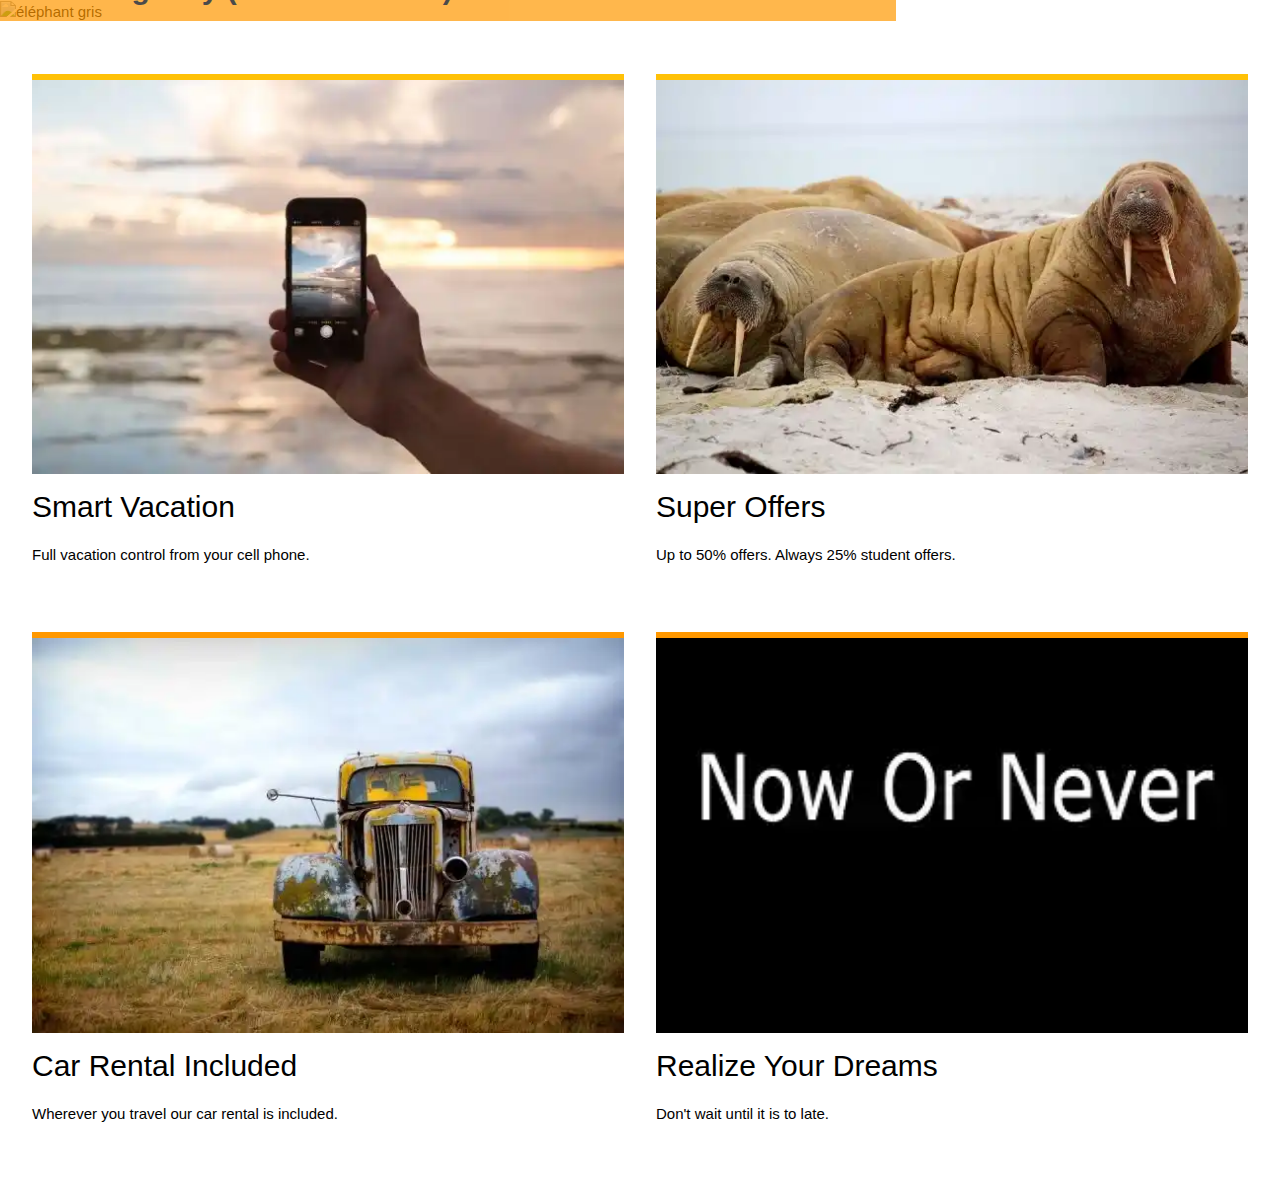
==== index.html @ ebbeaf3c "compression image wepb" ====
<!DOCTYPE html>
<html lang = "en">
<head>
<title>W3.CSS Template</title>
<meta charset="UTF-8">
<meta name="viewport" content="width=device-width, initial-scale=1">
<meta name="description" content ="The travel of your dream with out travel agency, It's now or never!">

<link rel="stylesheet" href="w3.css">
<link rel="stylesheet" href="media.css">
<link rel="stylesheet" href="standard.css">

<link rel="preload" href="img/main_HOME.jpg" as="image" type="image/jpg" />

</head>
<body>

<div class="w3-display-container" style="margin-bottom:50px">
  <img src="img/main_HOME.jpg" style="width:40%" alt="éléphant gris">
  <div class="w3-display-bottomleft w3-container w3-amber w3-hover-orange w3-hide-small"
   style="bottom:10%;opacity:0.7;width:70%">
  <h2><b>Travel Agency (Demo Website)</b></h2>
  </div>
</div>

<div class="w3-row w3-container" style="margin:50px 0">
<div class="w3-half w3-container">
  <div class="w3-topbar w3-border-amber">
    <img src="img/cellphone_11zon.webp" style="width:100%" alt=" main tenant téléphone">
    <h2>Smart Vacation</h2>
    <p>Full vacation control from your cell phone.</p>
  </div>
</div>

<div class="w3-half w3-container">
  <div class="w3-topbar w3-border-amber">
    <img src="img/sealions_11zon.webp" style="width:100%" alt="morses">
    <h2>Super Offers</h2>
    <p>Up to 50% offers. Always 25% student offers.</p>
  </div>
</div>
</div>

<div class="w3-row w3-container" style="margin:50px 0">
<div class="w3-half w3-container">
  <div class="w3-topbar w3-border-orange">
    <img src="img/truck_11zon.webp" style="width:100%" alt="voiture">
    <h2>Car Rental Included</h2>
    <p>Wherever you travel our car rental is included.</p>
  </div>
</div>

<div class="w3-half w3-container">
  <div class="w3-topbar w3-border-orange">
    <img src="img/nowornever_11zon.webp" style="width:100%" alt="now or never">
    <h2>Realize Your Dreams</h2>
    <p>Don't wait until it is to late.</p>
    </div>
</div>
</div>

</body>
</html>
---- media.css ----
@media (min-width:601px) {
    .w3-col.m1 {
    width: 8.33333%}
.w3-col.m2 {
    width: 16.66666%}
.w3-col.m3, .w3-quarter {
    width: 24.99999%}
.w3-col.m4, .w3-third {
    width: 33.33333%}
.w3-col.m5 {
    width: 41.66666%}
.w3-col.m6, .w3-half {
    width: 49.99999%}
.w3-col.m7 {
    width: 58.33333%}
.w3-col.m8, .w3-twothird {
    width: 66.66666%}
.w3-col.m9, .w3-threequarter {
    width: 74.99999%}
.w3-col.m10 {
    width: 83.33333%}
.w3-col.m11 {
    width: 91.66666%}
.w3-col.m12 {
    width: 99.99999%}
}
@media (min-width:993px) {
    .w3-col.l1 {
    width: 8.33333%}
.w3-col.l2 {
    width: 16.66666%}
.w3-col.l3 {
    width: 24.99999%}
.w3-col.l4 {
    width: 33.33333%}
.w3-col.l5 {
    width: 41.66666%}
.w3-col.l6 {
    width: 49.99999%}
.w3-col.l7 {
    width: 58.33333%}
.w3-col.l8 {
    width: 66.66666%}
.w3-col.l9 {
    width: 74.99999%}
.w3-col.l10 {
    width: 83.33333%}
.w3-col.l11 {
    width: 91.66666%}
.w3-col.l12 {
    width: 99.99999%}
}

@media (max-width:1205px) {
    .w3-auto {
    max-width: 95%}
}
@media (max-width:600px) {
    .w3-modal-content {
    margin: 0 10px;
    width: auto!important;
}
.w3-modal {
    padding-top: 30px;
}
.w3-dropdown-hover.w3-mobile .w3-dropdown-content, .w3-dropdown-click.w3-mobile .w3-dropdown-content {
    position: relative;
}
	
.w3-hide-small {
    display: none!important;
}
.w3-mobile {
    display: block;
    width: 100%!important;
}
.w3-bar-item.w3-mobile, .w3-dropdown-hover.w3-mobile, .w3-dropdown-click.w3-mobile {
    text-align: center;
}
.w3-dropdown-hover.w3-mobile, .w3-dropdown-hover.w3-mobile .w3-btn, .w3-dropdown-hover.w3-mobile .w3-button, .w3-dropdown-click.w3-mobile, .w3-dropdown-click.w3-mobile .w3-btn, .w3-dropdown-click.w3-mobile .w3-button {
    width: 100%}
}
@media (max-width:768px) {
    .w3-modal-content {
    width: 500px;
}
.w3-modal {
    padding-top: 50px;
}
}
@media (min-width:993px) {
    .w3-modal-content {
    width: 900px;
}
.w3-hide-large {
    display: none!important;
}
.w3-sidebar.w3-collapse {
    display: block!important;
}
}
@media (max-width:992px) and (min-width:601px) {
    .w3-hide-medium {
    display: none!important;
}
}
@media (max-width:992px) {
    .w3-sidebar.w3-collapse {
    display: none;
}
.w3-main {
    margin-left: 0!important;
    margin-right: 0!important;
}
.w3-auto {
    max-width: 100%}
}
---- standard.css ----
/* W3.CSS 4.15 December 2020 by Jan Egil and Borge Refsnes */
html {
    box-sizing: border-box;
    -ms-text-size-adjust: 100%;
    -webkit-text-size-adjust: 100%
}
*, *:before, *:after {
    box-sizing: inherit;
}

body {
    margin: 0;
}
article, aside, details, figcaption, figure, footer, header, main, menu, nav, section {
    display: block;
}
summary {
    display: list-item;
}
audio, canvas, progress, video {
    display: inline-block;
}
progress {
    vertical-align: baseline;
}
audio:not([controls]) {
    display: none;
    height: 0;
}
[hidden], template {
    display: none;
}
a {
    background-color: transparent;
}
a:active, a:hover {
    outline-width: 0;
}
abbr[title] {
    border-bottom: none;
    text-decoration: underline;
    text-decoration: underline dotted;
}
b, strong {
    font-weight: bolder;
}
dfn {
    font-style: italic;
}
mark {
    background: #ff0;
    color: #000;
}
small {
    font-size: 80%}
sub, sup {
    font-size: 75%;
    line-height: 0;
    position: relative;
    vertical-align: baseline;
}
sub {
    bottom: -0.25em;
}
sup {
    top: -0.5em;
}
figure {
    margin: 1em 40px;
}
img {
    border-style: none;
}
code, kbd, pre, samp {
    font-family: monospace, monospace;
    font-size: 1em;
}
hr {
    box-sizing: content-box;
    height: 0;
    overflow: visible;
}
button, input, select, textarea, optgroup {
    font: inherit;
    margin: 0;
}
optgroup {
    font-weight: bold;
}
button, input {
    overflow: visible;
}
button, select {
    text-transform: none;
}
button, [type=button], [type=reset], [type=submit] {
    -webkit-appearance: button;
}
button::-moz-focus-inner, [type=button]::-moz-focus-inner, [type=reset]::-moz-focus-inner, [type=submit]::-moz-focus-inner {
    border-style: none;
    padding: 0;
}
button:-moz-focusring, [type=button]:-moz-focusring, [type=reset]:-moz-focusring, [type=submit]:-moz-focusring {
    outline: 1px dotted ButtonText;
}
fieldset {
    border: 1px solid #c0c0c0;
    margin: 0 2px;
    padding: .35em .625em .75em;
}
legend {
    color: inherit;
    display: table;
    max-width: 100%;
    padding: 0;
    white-space: normal;
}
textarea {
    overflow: auto;
}
[type=checkbox], [type=radio] {
    padding: 0;
}
[type=number]::-webkit-inner-spin-button, [type=number]::-webkit-outer-spin-button {
    height: auto;
}
[type=search] {
    -webkit-appearance: textfield;
    outline-offset: -2px;
}
[type=search]::-webkit-search-decoration {
    -webkit-appearance: none;
}
::-webkit-file-upload-button {
    -webkit-appearance: button;
    font: inherit;
}
/* End extract */
html, body {
    font-family: Verdana, sans-serif;
    font-size: 15px;
    line-height: 1.5;
}
html {
    overflow-x: hidden;
}
h1 {
    font-size: 36px;
}
h2 {
    font-size: 30px;
}
h3 {
    font-size: 24px;
}
h4 {
    font-size: 20px;
}
h5 {
    font-size: 18px;
}
h6 {
    font-size: 16px;
}
.w3-serif {
    font-family: serif;
}
.w3-sans-serif {
    font-family: sans-serif;
}
.w3-cursive {
    font-family: cursive;
}
.w3-monospace {
    font-family: monospace;
}
h1, h2, h3, h4, h5, h6 {
    font-family: "Segoe UI", Arial, sans-serif;
    font-weight: 400;
    margin: 10px 0;
}
.w3-wide {
    letter-spacing: 4px;
}
hr {
    border: 0;
    border-top: 1px solid #eee;
    margin: 20px 0;
}
.w3-image {
    max-width: 100%;
    height: auto;
}
img {
    vertical-align: middle;
}
a {
    color: inherit;
}
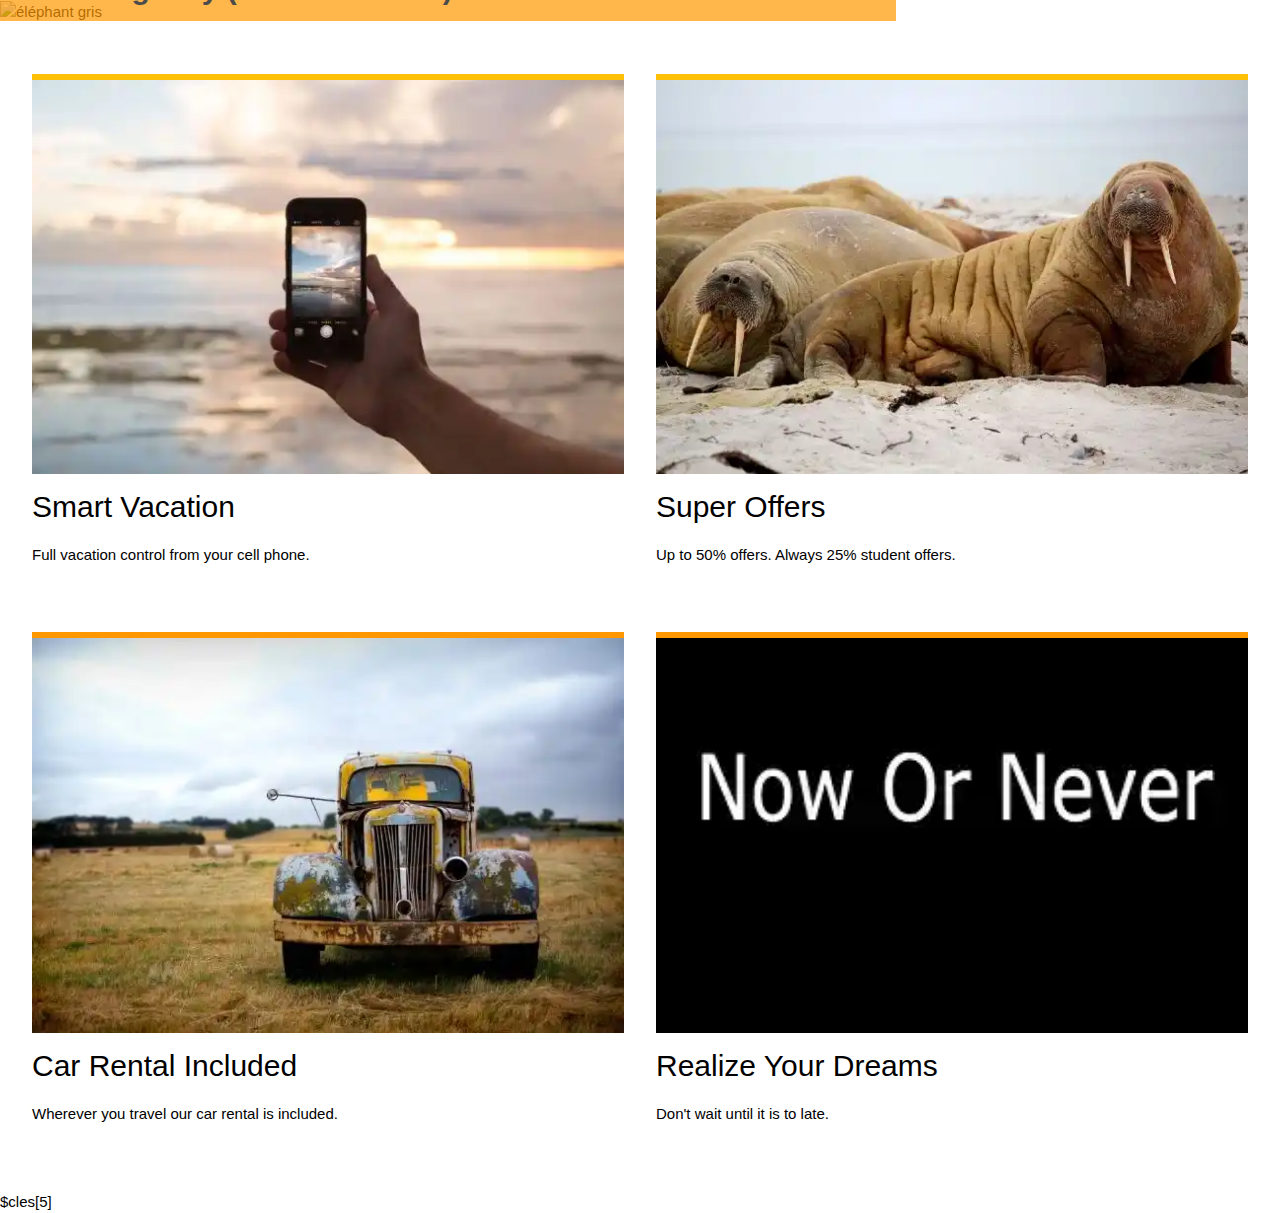
==== commit c33de439: "Ajout widht et height main home" ====
--- a/index.html
+++ b/index.html
@@ -1,63 +1,65 @@
-<!DOCTYPE html>
-<html lang = "en">
-<head>
-<title>W3.CSS Template</title>
-<meta charset="UTF-8">
-<meta name="viewport" content="width=device-width, initial-scale=1">
-<meta name="description" content ="The travel of your dream with out travel agency, It's now or never!">
-
-<link rel="stylesheet" href="w3.css">
-<link rel="stylesheet" href="media.css">
-<link rel="stylesheet" href="standard.css">
-
-<link rel="preload" href="img/main_HOME.jpg" as="image" type="image/jpg" />
-
-</head>
-<body>
-
-<div class="w3-display-container" style="margin-bottom:50px">
-  <img src="img/main_HOME.jpg" style="width:40%" alt="éléphant gris">
-  <div class="w3-display-bottomleft w3-container w3-amber w3-hover-orange w3-hide-small"
-   style="bottom:10%;opacity:0.7;width:70%">
-  <h2><b>Travel Agency (Demo Website)</b></h2>
-  </div>
-</div>
-
-<div class="w3-row w3-container" style="margin:50px 0">
-<div class="w3-half w3-container">
-  <div class="w3-topbar w3-border-amber">
-    <img src="img/cellphone_11zon.webp" style="width:100%" alt=" main tenant téléphone">
-    <h2>Smart Vacation</h2>
-    <p>Full vacation control from your cell phone.</p>
-  </div>
-</div>
-
-<div class="w3-half w3-container">
-  <div class="w3-topbar w3-border-amber">
-    <img src="img/sealions_11zon.webp" style="width:100%" alt="morses">
-    <h2>Super Offers</h2>
-    <p>Up to 50% offers. Always 25% student offers.</p>
-  </div>
-</div>
-</div>
-
-<div class="w3-row w3-container" style="margin:50px 0">
-<div class="w3-half w3-container">
-  <div class="w3-topbar w3-border-orange">
-    <img src="img/truck_11zon.webp" style="width:100%" alt="voiture">
-    <h2>Car Rental Included</h2>
-    <p>Wherever you travel our car rental is included.</p>
-  </div>
-</div>
-
-<div class="w3-half w3-container">
-  <div class="w3-topbar w3-border-orange">
-    <img src="img/nowornever_11zon.webp" style="width:100%" alt="now or never">
-    <h2>Realize Your Dreams</h2>
-    <p>Don't wait until it is to late.</p>
-    </div>
-</div>
-</div>
-
-</body>
-</html>
+<!DOCTYPE html>
+<html lang = "en">
+<head>
+<title>W3.CSS Template</title>
+<meta charset="UTF-8">
+<meta name="viewport" content="width=device-width, initial-scale=1">
+<meta name="description" content ="The travel of your dream with out travel agency, It's now or never!">
+
+<link rel="stylesheet" href="w3.css">
+<link rel="stylesheet" href="media.css">
+<link rel="stylesheet" href="standard.css">
+<link rel="stylesheet" href="responsive.css">
+
+<link rel="preload" href="img/main_HOME.webp" as="image" type="image/jpg" />
+
+</head>
+<body>
+
+<div class="w3-display-container" style="margin-bottom:50px">
+  <img src="img/main_HOME.webp" width="1335" height="882" alt="éléphant gris">
+  <div class="w3-display-bottomleft w3-container w3-amber w3-hover-orange w3-hide-small"
+   style="bottom:10%;opacity:0.7;width:70%">
+  <h2><b>Travel Agency (Demo Website)</b></h2>
+  </div>
+</div>
+
+<div class="w3-row w3-container" style="margin:50px 0">
+<div class="w3-half w3-container">
+  <div class="w3-topbar w3-border-amber">
+    <img src="img/cellphone_11zon.webp" width="600" height="400"  class="responsive" alt=" main tenant téléphone">
+    <h2>Smart Vacation</h2>
+    <p>Full vacation control from your cell phone.</p>
+  </div>
+</div>
+
+<div class="w3-half w3-container">
+  <div class="w3-topbar w3-border-amber">
+    <img src="img/sealions_11zon.webp" width="600" height="400"  class="responsive" alt="morses">
+    <h2>Super Offers</h2>
+    <p>Up to 50% offers. Always 25% student offers.</p>
+  </div>
+</div>
+</div>
+
+<div class="w3-row w3-container" style="margin:50px 0">
+<div class="w3-half w3-container">
+  <div class="w3-topbar w3-border-orange">
+    <img src="img/truck_11zon.webp" width="600" height="400"  class="responsive"alt="voiture">
+    <h2>Car Rental Included</h2>
+    <p>Wherever you travel our car rental is included.</p>
+  </div>
+</div>
+
+<div class="w3-half w3-container">
+  <div class="w3-topbar w3-border-orange">
+    <img src="img/nowornever_11zon.webp" width="600" height="400"  class="responsive" alt="now or never">
+    <h2>Realize Your Dreams</h2>
+    <p>Don't wait until it is to late.</p>
+    </div>
+</div>
+</div>
+
+</body>
+</html>
+$cles[5]--- a/media.css
+++ b/media.css
@@ -1,117 +1,117 @@
-@media (min-width:601px) {
-    .w3-col.m1 {
-    width: 8.33333%}
-.w3-col.m2 {
-    width: 16.66666%}
-.w3-col.m3, .w3-quarter {
-    width: 24.99999%}
-.w3-col.m4, .w3-third {
-    width: 33.33333%}
-.w3-col.m5 {
-    width: 41.66666%}
-.w3-col.m6, .w3-half {
-    width: 49.99999%}
-.w3-col.m7 {
-    width: 58.33333%}
-.w3-col.m8, .w3-twothird {
-    width: 66.66666%}
-.w3-col.m9, .w3-threequarter {
-    width: 74.99999%}
-.w3-col.m10 {
-    width: 83.33333%}
-.w3-col.m11 {
-    width: 91.66666%}
-.w3-col.m12 {
-    width: 99.99999%}
-}
-@media (min-width:993px) {
-    .w3-col.l1 {
-    width: 8.33333%}
-.w3-col.l2 {
-    width: 16.66666%}
-.w3-col.l3 {
-    width: 24.99999%}
-.w3-col.l4 {
-    width: 33.33333%}
-.w3-col.l5 {
-    width: 41.66666%}
-.w3-col.l6 {
-    width: 49.99999%}
-.w3-col.l7 {
-    width: 58.33333%}
-.w3-col.l8 {
-    width: 66.66666%}
-.w3-col.l9 {
-    width: 74.99999%}
-.w3-col.l10 {
-    width: 83.33333%}
-.w3-col.l11 {
-    width: 91.66666%}
-.w3-col.l12 {
-    width: 99.99999%}
-}
-
-@media (max-width:1205px) {
-    .w3-auto {
-    max-width: 95%}
-}
-@media (max-width:600px) {
-    .w3-modal-content {
-    margin: 0 10px;
-    width: auto!important;
-}
-.w3-modal {
-    padding-top: 30px;
-}
-.w3-dropdown-hover.w3-mobile .w3-dropdown-content, .w3-dropdown-click.w3-mobile .w3-dropdown-content {
-    position: relative;
-}
-	
-.w3-hide-small {
-    display: none!important;
-}
-.w3-mobile {
-    display: block;
-    width: 100%!important;
-}
-.w3-bar-item.w3-mobile, .w3-dropdown-hover.w3-mobile, .w3-dropdown-click.w3-mobile {
-    text-align: center;
-}
-.w3-dropdown-hover.w3-mobile, .w3-dropdown-hover.w3-mobile .w3-btn, .w3-dropdown-hover.w3-mobile .w3-button, .w3-dropdown-click.w3-mobile, .w3-dropdown-click.w3-mobile .w3-btn, .w3-dropdown-click.w3-mobile .w3-button {
-    width: 100%}
-}
-@media (max-width:768px) {
-    .w3-modal-content {
-    width: 500px;
-}
-.w3-modal {
-    padding-top: 50px;
-}
-}
-@media (min-width:993px) {
-    .w3-modal-content {
-    width: 900px;
-}
-.w3-hide-large {
-    display: none!important;
-}
-.w3-sidebar.w3-collapse {
-    display: block!important;
-}
-}
-@media (max-width:992px) and (min-width:601px) {
-    .w3-hide-medium {
-    display: none!important;
-}
-}
-@media (max-width:992px) {
-    .w3-sidebar.w3-collapse {
-    display: none;
-}
-.w3-main {
-    margin-left: 0!important;
-    margin-right: 0!important;
-}
-.w3-auto {
-    max-width: 100%}
+@media (min-width:601px) {
+    .w3-col.m1 {
+    width: 8.33333%}
+.w3-col.m2 {
+    width: 16.66666%}
+.w3-col.m3, .w3-quarter {
+    width: 24.99999%}
+.w3-col.m4, .w3-third {
+    width: 33.33333%}
+.w3-col.m5 {
+    width: 41.66666%}
+.w3-col.m6, .w3-half {
+    width: 49.99999%}
+.w3-col.m7 {
+    width: 58.33333%}
+.w3-col.m8, .w3-twothird {
+    width: 66.66666%}
+.w3-col.m9, .w3-threequarter {
+    width: 74.99999%}
+.w3-col.m10 {
+    width: 83.33333%}
+.w3-col.m11 {
+    width: 91.66666%}
+.w3-col.m12 {
+    width: 99.99999%}
+}
+@media (min-width:993px) {
+    .w3-col.l1 {
+    width: 8.33333%}
+.w3-col.l2 {
+    width: 16.66666%}
+.w3-col.l3 {
+    width: 24.99999%}
+.w3-col.l4 {
+    width: 33.33333%}
+.w3-col.l5 {
+    width: 41.66666%}
+.w3-col.l6 {
+    width: 49.99999%}
+.w3-col.l7 {
+    width: 58.33333%}
+.w3-col.l8 {
+    width: 66.66666%}
+.w3-col.l9 {
+    width: 74.99999%}
+.w3-col.l10 {
+    width: 83.33333%}
+.w3-col.l11 {
+    width: 91.66666%}
+.w3-col.l12 {
+    width: 99.99999%}
+}
+
+@media (max-width:1205px) {
+    .w3-auto {
+    max-width: 95%}
+}
+@media (max-width:600px) {
+    .w3-modal-content {
+    margin: 0 10px;
+    width: auto!important;
+}
+.w3-modal {
+    padding-top: 30px;
+}
+.w3-dropdown-hover.w3-mobile .w3-dropdown-content, .w3-dropdown-click.w3-mobile .w3-dropdown-content {
+    position: relative;
+}
+	
+.w3-hide-small {
+    display: none!important;
+}
+.w3-mobile {
+    display: block;
+    width: 100%!important;
+}
+.w3-bar-item.w3-mobile, .w3-dropdown-hover.w3-mobile, .w3-dropdown-click.w3-mobile {
+    text-align: center;
+}
+.w3-dropdown-hover.w3-mobile, .w3-dropdown-hover.w3-mobile .w3-btn, .w3-dropdown-hover.w3-mobile .w3-button, .w3-dropdown-click.w3-mobile, .w3-dropdown-click.w3-mobile .w3-btn, .w3-dropdown-click.w3-mobile .w3-button {
+    width: 100%}
+}
+@media (max-width:768px) {
+    .w3-modal-content {
+    width: 500px;
+}
+.w3-modal {
+    padding-top: 50px;
+}
+}
+@media (min-width:993px) {
+    .w3-modal-content {
+    width: 900px;
+}
+.w3-hide-large {
+    display: none!important;
+}
+.w3-sidebar.w3-collapse {
+    display: block!important;
+}
+}
+@media (max-width:992px) and (min-width:601px) {
+    .w3-hide-medium {
+    display: none!important;
+}
+}
+@media (max-width:992px) {
+    .w3-sidebar.w3-collapse {
+    display: none;
+}
+.w3-main {
+    margin-left: 0!important;
+    margin-right: 0!important;
+}
+.w3-auto {
+    max-width: 100%}
 }--- a/standard.css
+++ b/standard.css
@@ -1,199 +1,199 @@
-/* W3.CSS 4.15 December 2020 by Jan Egil and Borge Refsnes */
-html {
-    box-sizing: border-box;
-    -ms-text-size-adjust: 100%;
-    -webkit-text-size-adjust: 100%
-}
-*, *:before, *:after {
-    box-sizing: inherit;
-}
-
-body {
-    margin: 0;
-}
-article, aside, details, figcaption, figure, footer, header, main, menu, nav, section {
-    display: block;
-}
-summary {
-    display: list-item;
-}
-audio, canvas, progress, video {
-    display: inline-block;
-}
-progress {
-    vertical-align: baseline;
-}
-audio:not([controls]) {
-    display: none;
-    height: 0;
-}
-[hidden], template {
-    display: none;
-}
-a {
-    background-color: transparent;
-}
-a:active, a:hover {
-    outline-width: 0;
-}
-abbr[title] {
-    border-bottom: none;
-    text-decoration: underline;
-    text-decoration: underline dotted;
-}
-b, strong {
-    font-weight: bolder;
-}
-dfn {
-    font-style: italic;
-}
-mark {
-    background: #ff0;
-    color: #000;
-}
-small {
-    font-size: 80%}
-sub, sup {
-    font-size: 75%;
-    line-height: 0;
-    position: relative;
-    vertical-align: baseline;
-}
-sub {
-    bottom: -0.25em;
-}
-sup {
-    top: -0.5em;
-}
-figure {
-    margin: 1em 40px;
-}
-img {
-    border-style: none;
-}
-code, kbd, pre, samp {
-    font-family: monospace, monospace;
-    font-size: 1em;
-}
-hr {
-    box-sizing: content-box;
-    height: 0;
-    overflow: visible;
-}
-button, input, select, textarea, optgroup {
-    font: inherit;
-    margin: 0;
-}
-optgroup {
-    font-weight: bold;
-}
-button, input {
-    overflow: visible;
-}
-button, select {
-    text-transform: none;
-}
-button, [type=button], [type=reset], [type=submit] {
-    -webkit-appearance: button;
-}
-button::-moz-focus-inner, [type=button]::-moz-focus-inner, [type=reset]::-moz-focus-inner, [type=submit]::-moz-focus-inner {
-    border-style: none;
-    padding: 0;
-}
-button:-moz-focusring, [type=button]:-moz-focusring, [type=reset]:-moz-focusring, [type=submit]:-moz-focusring {
-    outline: 1px dotted ButtonText;
-}
-fieldset {
-    border: 1px solid #c0c0c0;
-    margin: 0 2px;
-    padding: .35em .625em .75em;
-}
-legend {
-    color: inherit;
-    display: table;
-    max-width: 100%;
-    padding: 0;
-    white-space: normal;
-}
-textarea {
-    overflow: auto;
-}
-[type=checkbox], [type=radio] {
-    padding: 0;
-}
-[type=number]::-webkit-inner-spin-button, [type=number]::-webkit-outer-spin-button {
-    height: auto;
-}
-[type=search] {
-    -webkit-appearance: textfield;
-    outline-offset: -2px;
-}
-[type=search]::-webkit-search-decoration {
-    -webkit-appearance: none;
-}
-::-webkit-file-upload-button {
-    -webkit-appearance: button;
-    font: inherit;
-}
-/* End extract */
-html, body {
-    font-family: Verdana, sans-serif;
-    font-size: 15px;
-    line-height: 1.5;
-}
-html {
-    overflow-x: hidden;
-}
-h1 {
-    font-size: 36px;
-}
-h2 {
-    font-size: 30px;
-}
-h3 {
-    font-size: 24px;
-}
-h4 {
-    font-size: 20px;
-}
-h5 {
-    font-size: 18px;
-}
-h6 {
-    font-size: 16px;
-}
-.w3-serif {
-    font-family: serif;
-}
-.w3-sans-serif {
-    font-family: sans-serif;
-}
-.w3-cursive {
-    font-family: cursive;
-}
-.w3-monospace {
-    font-family: monospace;
-}
-h1, h2, h3, h4, h5, h6 {
-    font-family: "Segoe UI", Arial, sans-serif;
-    font-weight: 400;
-    margin: 10px 0;
-}
-.w3-wide {
-    letter-spacing: 4px;
-}
-hr {
-    border: 0;
-    border-top: 1px solid #eee;
-    margin: 20px 0;
-}
-.w3-image {
-    max-width: 100%;
-    height: auto;
-}
-img {
-    vertical-align: middle;
-}
-a {
-    color: inherit;
+/* W3.CSS 4.15 December 2020 by Jan Egil and Borge Refsnes */
+html {
+    box-sizing: border-box;
+    -ms-text-size-adjust: 100%;
+    -webkit-text-size-adjust: 100%
+}
+*, *:before, *:after {
+    box-sizing: inherit;
+}
+
+body {
+    margin: 0;
+}
+article, aside, details, figcaption, figure, footer, header, main, menu, nav, section {
+    display: block;
+}
+summary {
+    display: list-item;
+}
+audio, canvas, progress, video {
+    display: inline-block;
+}
+progress {
+    vertical-align: baseline;
+}
+audio:not([controls]) {
+    display: none;
+    height: 0;
+}
+[hidden], template {
+    display: none;
+}
+a {
+    background-color: transparent;
+}
+a:active, a:hover {
+    outline-width: 0;
+}
+abbr[title] {
+    border-bottom: none;
+    text-decoration: underline;
+    text-decoration: underline dotted;
+}
+b, strong {
+    font-weight: bolder;
+}
+dfn {
+    font-style: italic;
+}
+mark {
+    background: #ff0;
+    color: #000;
+}
+small {
+    font-size: 80%}
+sub, sup {
+    font-size: 75%;
+    line-height: 0;
+    position: relative;
+    vertical-align: baseline;
+}
+sub {
+    bottom: -0.25em;
+}
+sup {
+    top: -0.5em;
+}
+figure {
+    margin: 1em 40px;
+}
+img {
+    border-style: none;
+}
+code, kbd, pre, samp {
+    font-family: monospace, monospace;
+    font-size: 1em;
+}
+hr {
+    box-sizing: content-box;
+    height: 0;
+    overflow: visible;
+}
+button, input, select, textarea, optgroup {
+    font: inherit;
+    margin: 0;
+}
+optgroup {
+    font-weight: bold;
+}
+button, input {
+    overflow: visible;
+}
+button, select {
+    text-transform: none;
+}
+button, [type=button], [type=reset], [type=submit] {
+    -webkit-appearance: button;
+}
+button::-moz-focus-inner, [type=button]::-moz-focus-inner, [type=reset]::-moz-focus-inner, [type=submit]::-moz-focus-inner {
+    border-style: none;
+    padding: 0;
+}
+button:-moz-focusring, [type=button]:-moz-focusring, [type=reset]:-moz-focusring, [type=submit]:-moz-focusring {
+    outline: 1px dotted ButtonText;
+}
+fieldset {
+    border: 1px solid #c0c0c0;
+    margin: 0 2px;
+    padding: .35em .625em .75em;
+}
+legend {
+    color: inherit;
+    display: table;
+    max-width: 100%;
+    padding: 0;
+    white-space: normal;
+}
+textarea {
+    overflow: auto;
+}
+[type=checkbox], [type=radio] {
+    padding: 0;
+}
+[type=number]::-webkit-inner-spin-button, [type=number]::-webkit-outer-spin-button {
+    height: auto;
+}
+[type=search] {
+    -webkit-appearance: textfield;
+    outline-offset: -2px;
+}
+[type=search]::-webkit-search-decoration {
+    -webkit-appearance: none;
+}
+::-webkit-file-upload-button {
+    -webkit-appearance: button;
+    font: inherit;
+}
+/* End extract */
+html, body {
+    font-family: Verdana, sans-serif;
+    font-size: 15px;
+    line-height: 1.5;
+}
+html {
+    overflow-x: hidden;
+}
+h1 {
+    font-size: 36px;
+}
+h2 {
+    font-size: 30px;
+}
+h3 {
+    font-size: 24px;
+}
+h4 {
+    font-size: 20px;
+}
+h5 {
+    font-size: 18px;
+}
+h6 {
+    font-size: 16px;
+}
+.w3-serif {
+    font-family: serif;
+}
+.w3-sans-serif {
+    font-family: sans-serif;
+}
+.w3-cursive {
+    font-family: cursive;
+}
+.w3-monospace {
+    font-family: monospace;
+}
+h1, h2, h3, h4, h5, h6 {
+    font-family: "Segoe UI", Arial, sans-serif;
+    font-weight: 400;
+    margin: 10px 0;
+}
+.w3-wide {
+    letter-spacing: 4px;
+}
+hr {
+    border: 0;
+    border-top: 1px solid #eee;
+    margin: 20px 0;
+}
+.w3-image {
+    max-width: 100%;
+    height: auto;
+}
+img {
+    vertical-align: middle;
+}
+a {
+    color: inherit;
 }--- a/responsive.css
+++ b/responsive.css
@@ -0,0 +1,4 @@
+.responsive {
+    width: 100%;
+    height: auto;
+}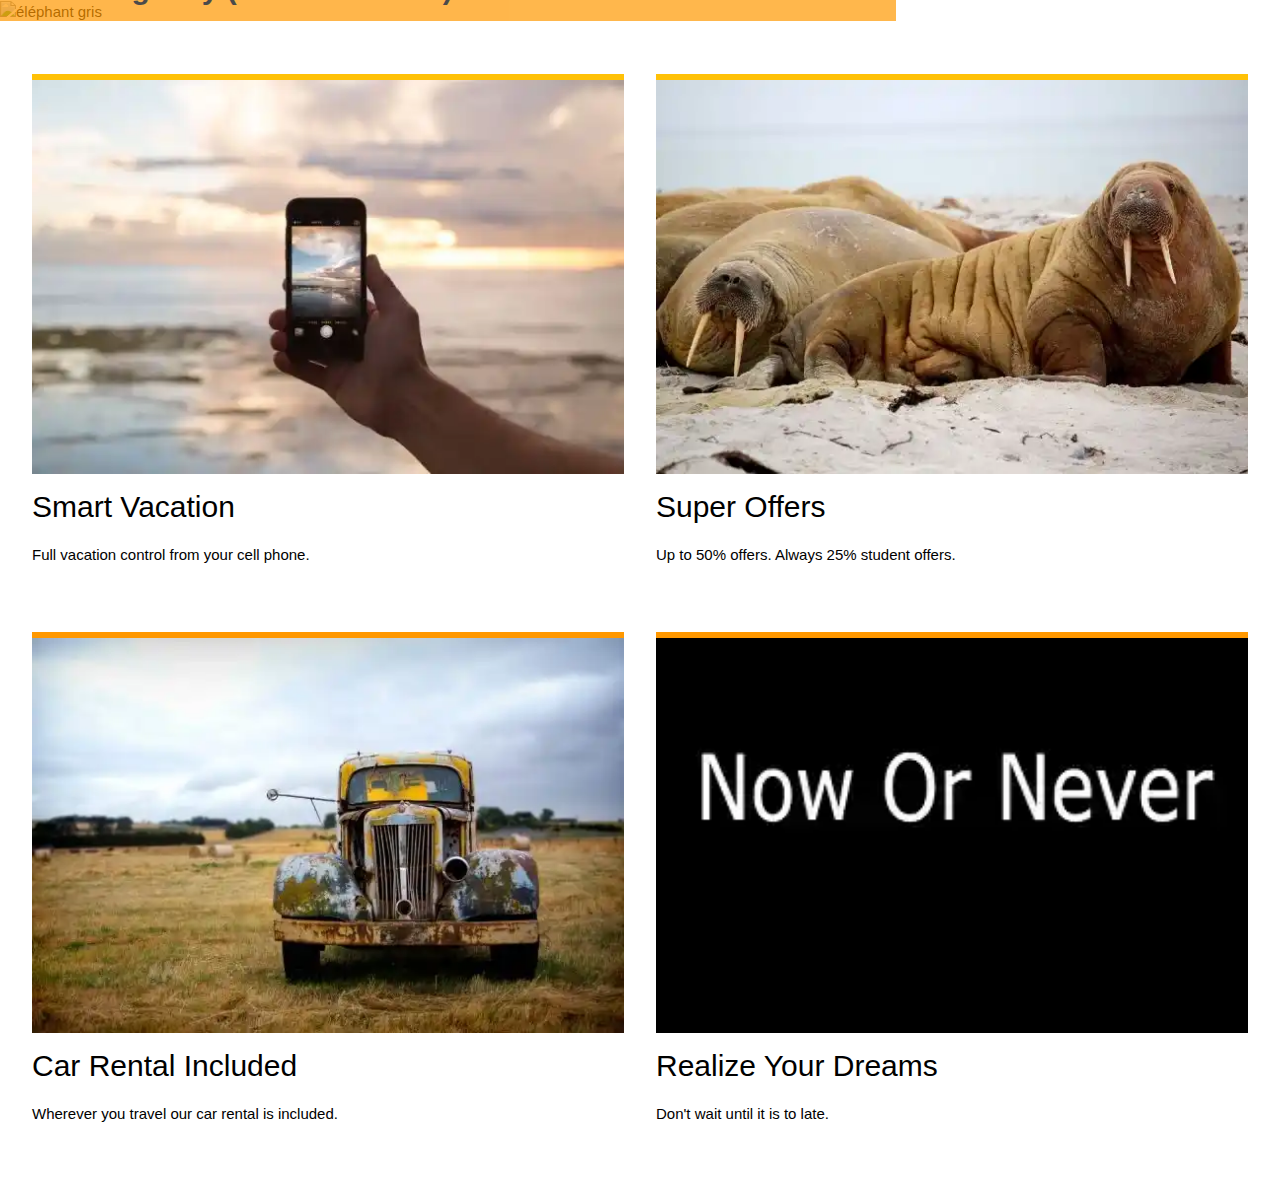
==== commit efd82629: "correction" ====
--- a/index.html
+++ b/index.html
@@ -17,7 +17,7 @@
 <body>
 
 <div class="w3-display-container" style="margin-bottom:50px">
-  <img src="img/main_HOME.webp" width="1335" height="882" alt="éléphant gris">
+  <img src="img/main_HOME.webp" style="width:40%; height: auto;" alt="éléphant gris">
   <div class="w3-display-bottomleft w3-container w3-amber w3-hover-orange w3-hide-small"
    style="bottom:10%;opacity:0.7;width:70%">
   <h2><b>Travel Agency (Demo Website)</b></h2>
@@ -62,4 +62,3 @@
 
 </body>
 </html>
-$cles[5]